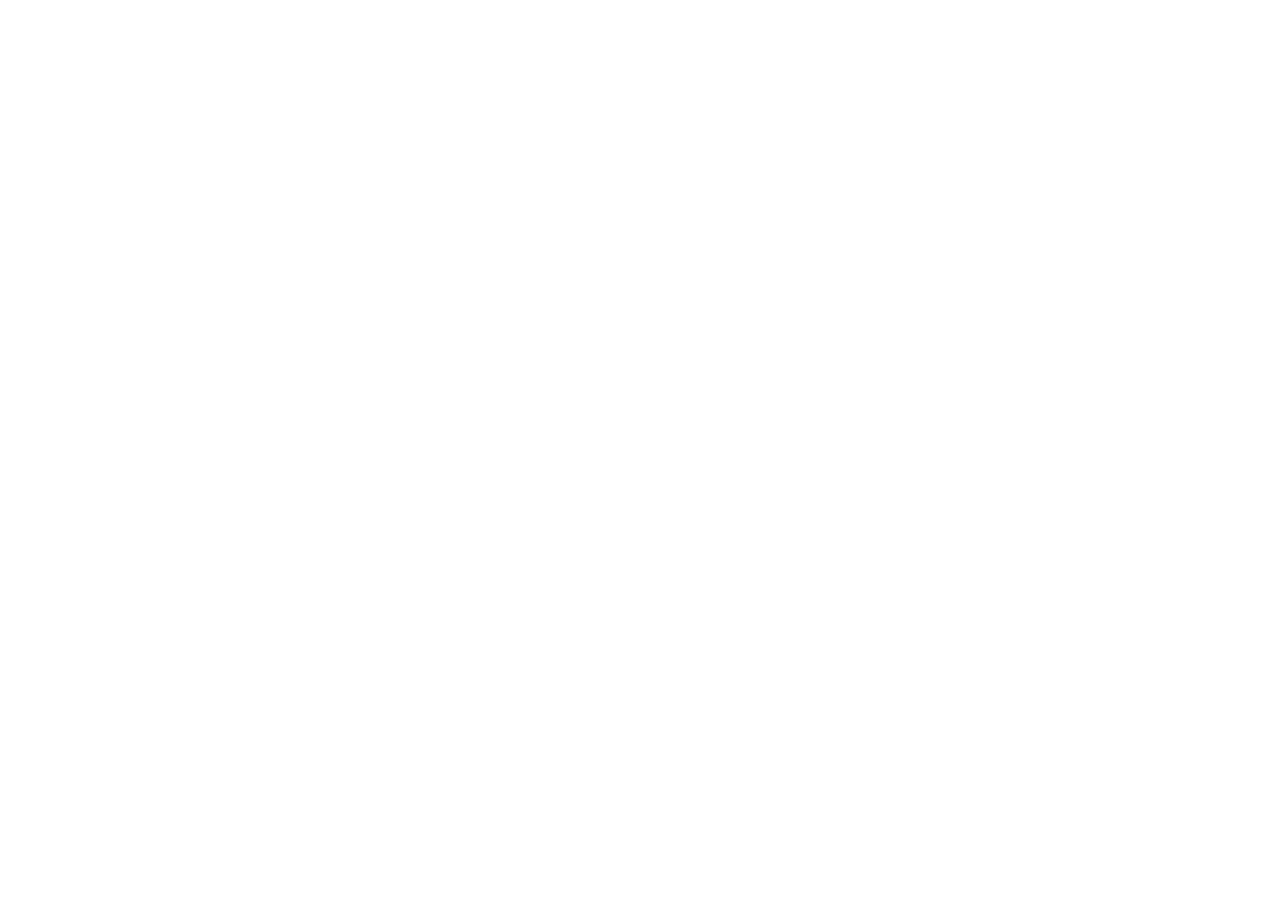
==== index.html @ 09500ae6 "images" ====
<!DOCTYPE html>
<html lang="en">
<head>
    <meta charset="UTF-8">
    <meta name="viewport" content="width=device-width, initial-scale=1.0">
    <title>Hackathon</title>
    <link rel="stylesheet" href="./style.css">
    <link href="#menu">
</head>
<body>
    <script src="./script.js"></script>
</body>
</html>
---- style.css ----
* {
    margin: 0;
    padding: 0;
    font-family: "Didact Gothic", sans-serif;
    font-weight: 400;
    font-style: normal;
}

/* Home Page */

body {

}

.header {
    background-color: rgb(53, 52, 52);
    display: flex;
    height: 50px;
    align-items: center;
    justify-content: center;
    position: fixed;
    width: 100%;
}

.nav li {
    display: inline;
    padding: 10px;
    margin: 10px;
    list-style-type: none;
    font-size: 20px;
    font-weight: bold;

}

.nav li a {
    text-decoration: none;
    color: white;
}

.nav li a:hover {
    color: rgb(195, 157, 33);
    cursor: pointer;
}

.hero {
    height: 100vh;
    background: url('images/img1.jpg') no-repeat center center/cover;
    display: flex;
    justify-content: center;
    align-items: center;
    color: white;
    text-align: center;
    flex-direction: column;
}

.hero::before {
    content: '';
    position: absolute;
    top: 0;
    left: 0;
    width: 100%;
    height: 100%;
    background: url('images/hero-img.jpg') no-repeat center center/cover;
    filter: blur(5px);
    /* Apply blur effect */
    z-index: -10;
}

.hero h1 {
    font-size: 3rem;
    margin-bottom: 20px;
}

.hero p {
    font-size: 1.5rem;
    margin-bottom: 20px;
}

.hero button {
    padding: 10px 20px;
    font-size: 1.2rem;
    background-color: rgb(195, 157, 33);
    color: white;
    border: none;
    cursor: pointer;
}

.hero button:hover {
    background-color: rgb(53, 52, 52);
}

.special {
    background-color: rgb(53, 52, 52);
    color: white;
    padding: 50px 0;
    text-align: center;
}

.special h1 {
    font-size: 2.5rem;
    margin-bottom: 20px;
}
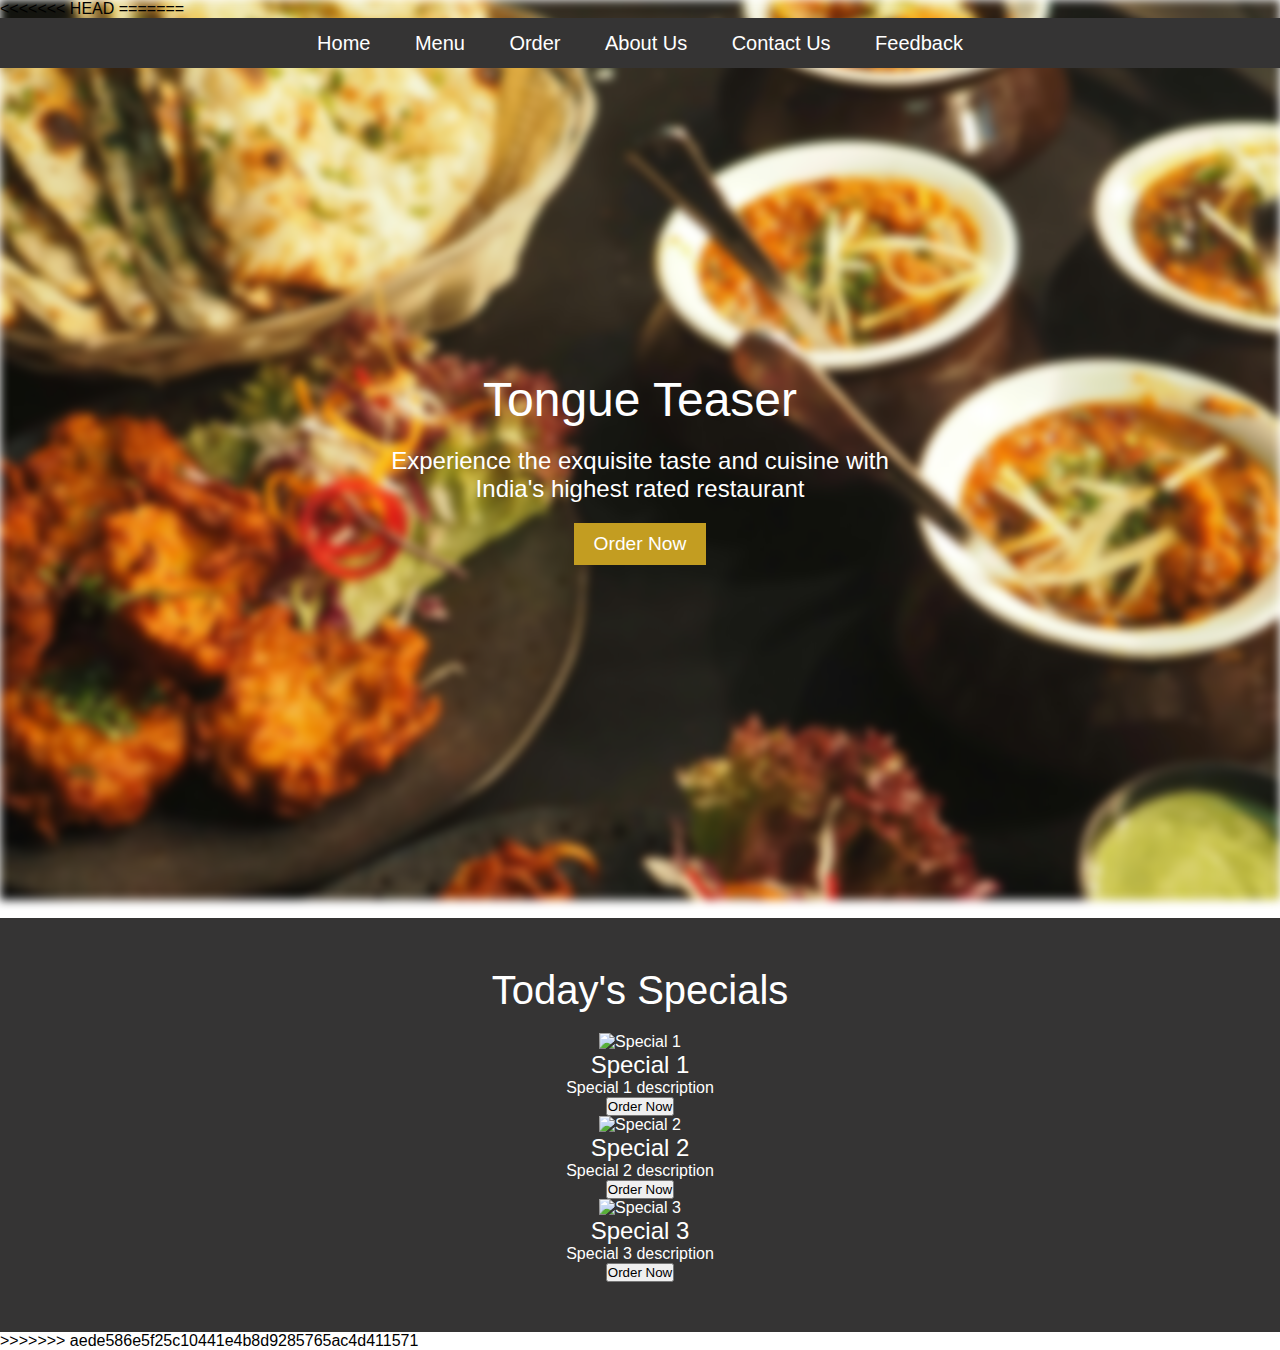
==== commit a3dacf62: "images" ====
--- a/index.html
+++ b/index.html
@@ -8,6 +8,48 @@
     <link href="#menu">
 </head>
 <body>
+<<<<<<< HEAD
+=======
+    <header class="header">
+        <nav class="nav">
+            <ul>
+                <li><a href="./index.html">Home</a></li>
+                <li><a href="./menu.html">Menu</a></li>
+                <li><a href="./order.html">Order</a></li>
+                <li><a href="./about.html">About Us</a></li>
+                <li><a href="./contact.html">Contact Us</a></li>
+                <li><a href="./feedback.html">Feedback</a></li>
+            </ul>
+        </nav>
+    </header>
+    <section class="hero">
+        <h1>Tongue Teaser</h1>
+        <p>Experience the exquisite taste and cuisine with<br>India's highest rated restaurant</p>
+        <button class="cta">Order Now</button>
+    </section>
+    <section class="special">
+        <h1>Today's Specials</h1>
+        <div class="specials">
+            <div class="special-item">
+                <img src="./images/special1.jpg" alt="Special 1">
+                <h2>Special 1</h2>
+                <p>Special 1 description</p>
+                <button class="cta">Order Now</button>
+            </div>
+            <div class="special-item">
+                <img src="./images/special2.jpg" alt="Special 2">
+                <h2>Special 2</h2>
+                <p>Special 2 description</p>
+                <button class="cta">Order Now</button>
+            </div>
+            <div class="special-item">
+                <img src="./images/special3.jpg" alt="Special 3">
+                <h2>Special 3</h2>
+                <p>Special 3 description</p>
+                <button class="cta">Order Now</button>
+            </div>
+    </section>
+>>>>>>> aede586e5f25c10441e4b8d9285765ac4d411571
     <script src="./script.js"></script>
 </body>
 </html>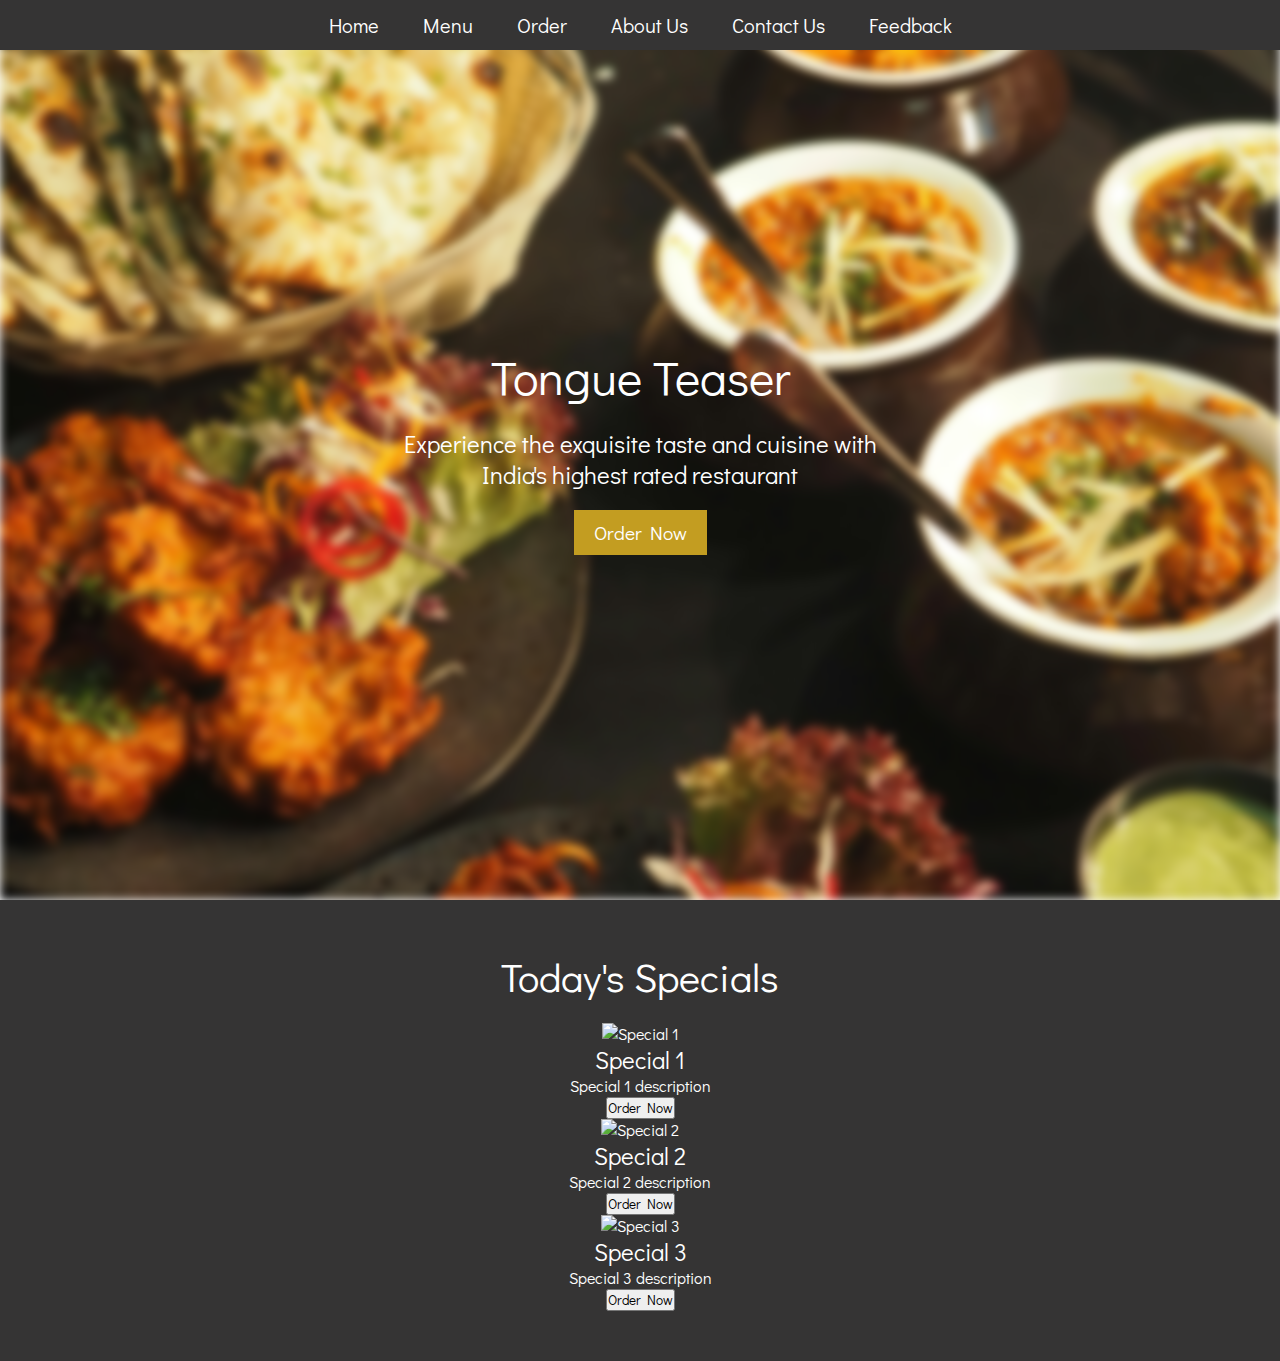
==== commit 9bf92f0f: "font" ====
--- a/index.html
+++ b/index.html
@@ -8,8 +8,6 @@
     <link href="#menu">
 </head>
 <body>
-<<<<<<< HEAD
-=======
     <header class="header">
         <nav class="nav">
             <ul>
@@ -49,7 +47,6 @@
                 <button class="cta">Order Now</button>
             </div>
     </section>
->>>>>>> aede586e5f25c10441e4b8d9285765ac4d411571
     <script src="./script.js"></script>
 </body>
 </html>--- a/style.css
+++ b/style.css
@@ -1,3 +1,4 @@
+@import url('https://fonts.googleapis.com/css2?family=Didact+Gothic&family=Josefin+Sans:ital,wght@0,100..700;1,100..700&display=swap');
 * {
     margin: 0;
     padding: 0;
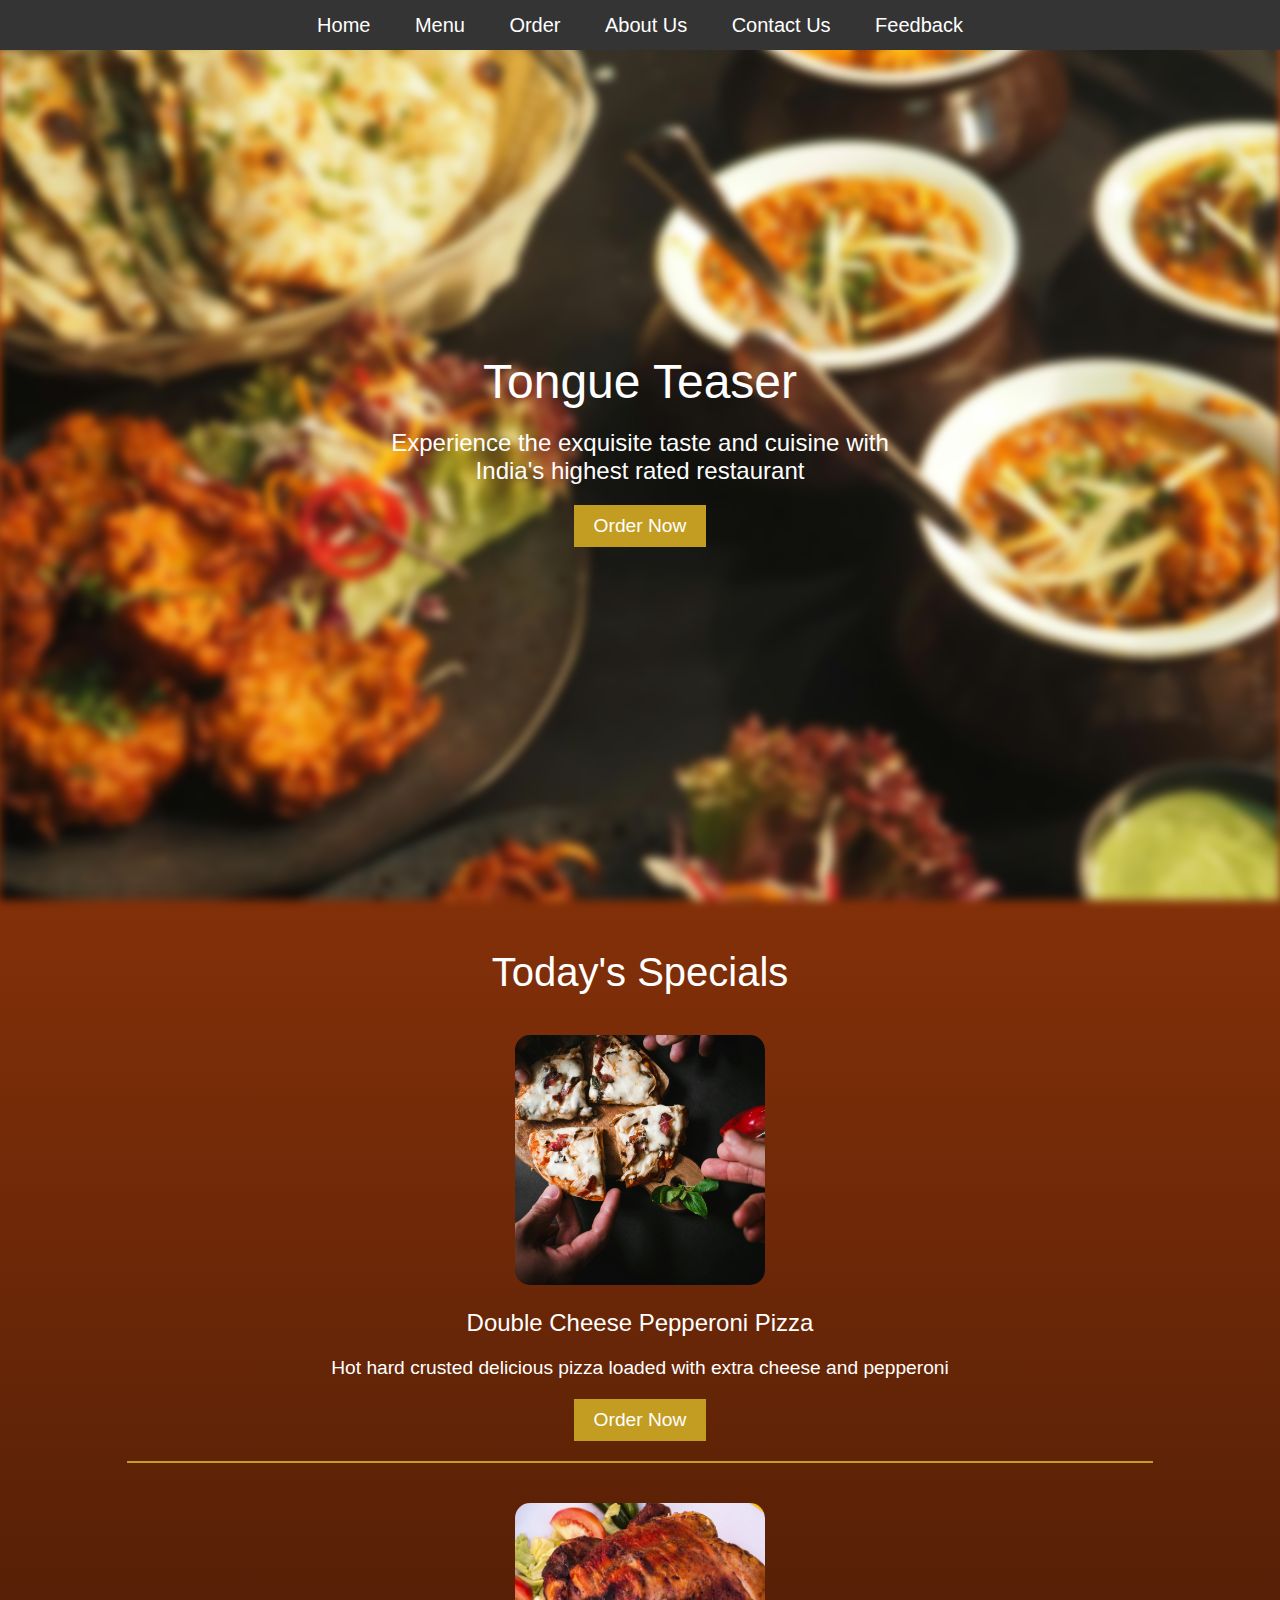
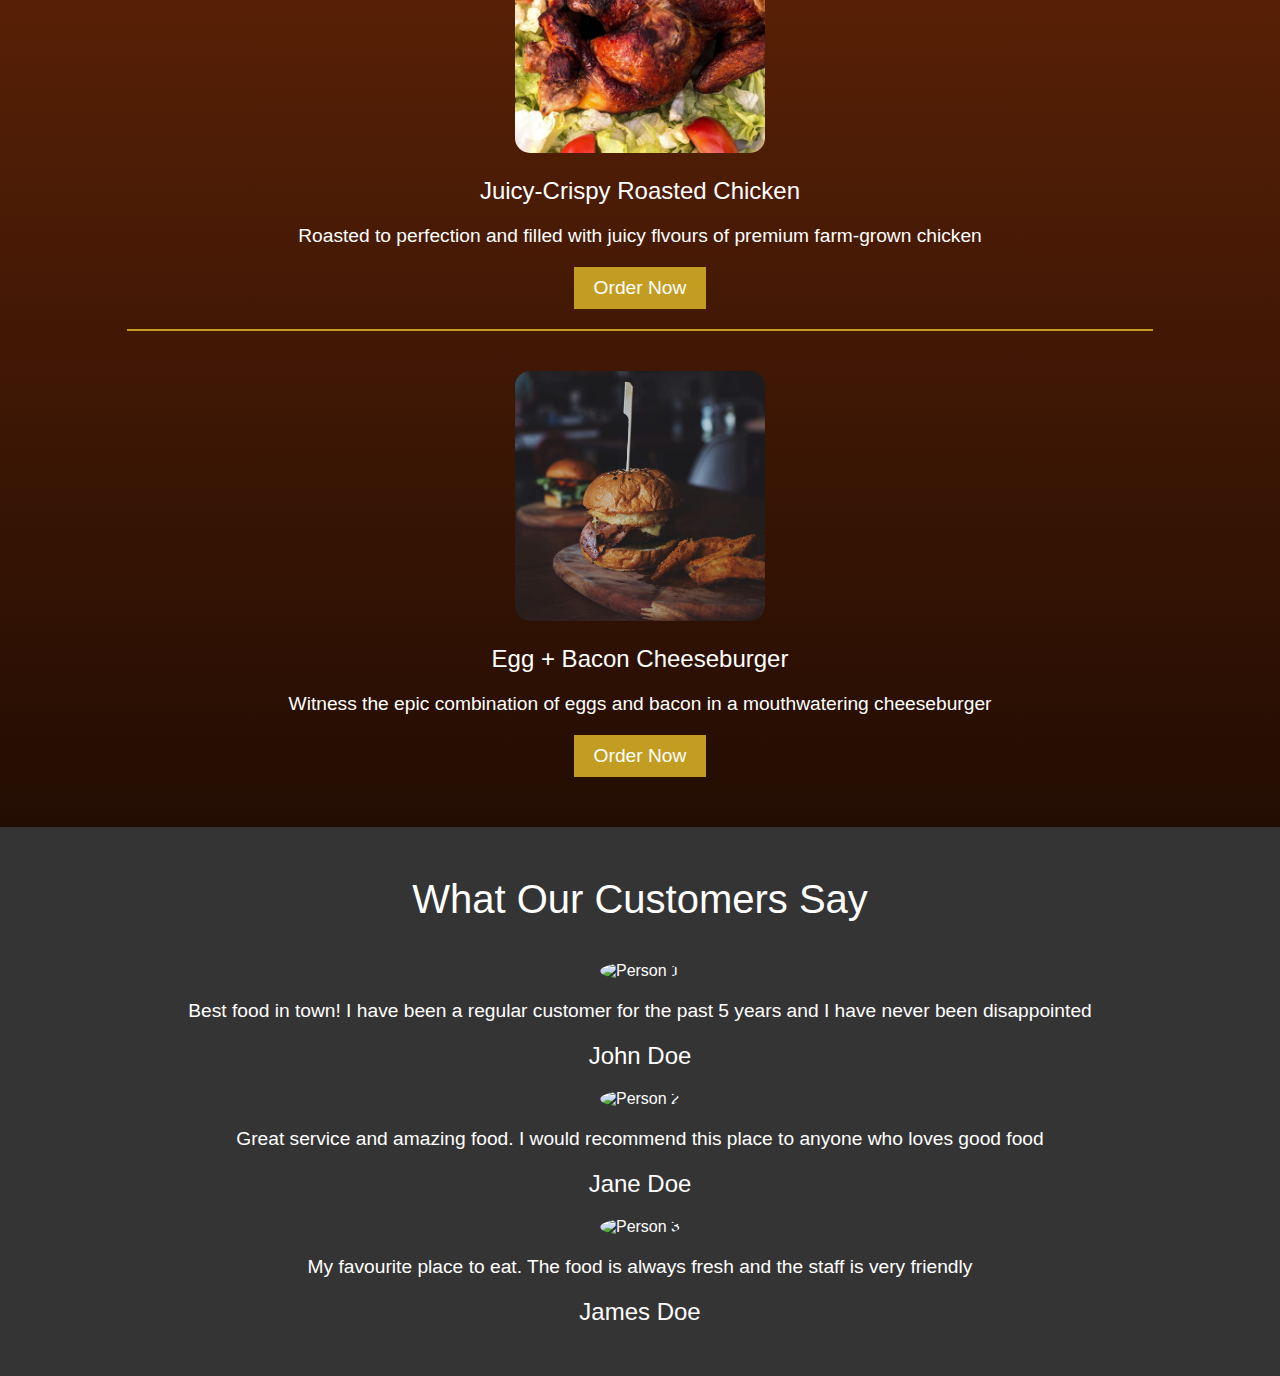
==== commit 5d3d9abe: "Added specials and testimonials" ====
--- a/index.html
+++ b/index.html
@@ -29,23 +29,43 @@
         <h1>Today's Specials</h1>
         <div class="specials">
             <div class="special-item">
-                <img src="./images/special1.jpg" alt="Special 1">
-                <h2>Special 1</h2>
-                <p>Special 1 description</p>
+                <img src="./images/pizza.jpg" alt="Special 1">
+                <h2>Double Cheese Pepperoni Pizza</h2>
+                <p>Hot hard crusted delicious pizza loaded with extra cheese and pepperoni</p>
                 <button class="cta">Order Now</button>
             </div>
+            <hr>
             <div class="special-item">
-                <img src="./images/special2.jpg" alt="Special 2">
-                <h2>Special 2</h2>
-                <p>Special 2 description</p>
+                <img src="./images/roasted chicken (1).jpg" alt="Special 2">
+                <h2>Juicy-Crispy Roasted Chicken</h2>
+                <p>Roasted to perfection and filled with juicy flvours of premium farm-grown chicken</p>
                 <button class="cta">Order Now</button>
             </div>
+            <hr>
             <div class="special-item">
-                <img src="./images/special3.jpg" alt="Special 3">
-                <h2>Special 3</h2>
-                <p>Special 3 description</p>
+                <img src="./images/burger.jpg" alt="Special 3">
+                <h2>Egg + Bacon Cheeseburger</h2>
+                <p>Witness the epic combination of eggs and bacon in a mouthwatering cheeseburger</p>
                 <button class="cta">Order Now</button>
             </div>
+    </section>
+    <section class="testimonials">
+        <h1>What Our Customers Say</h1>
+        <div class="testimonial">
+            <img src="./images/person1.jpg" alt="Person 1">
+            <p>Best food in town! I have been a regular customer for the past 5 years and I have never been disappointed</p>
+            <h2>John Doe</h2>
+        </div>
+        <div class="testimonial">
+            <img src="./images/person2.jpg" alt="Person 2">
+            <p>Great service and amazing food. I would recommend this place to anyone who loves good food</p>
+            <h2>Jane Doe</h2>
+        </div>
+        <div class="testimonial">
+            <img src="./images/person3.jpg" alt="Person 3">
+            <p>My favourite place to eat. The food is always fresh and the staff is very friendly</p>
+            <h2>James Doe</h2>
+        </div>
     </section>
     <script src="./script.js"></script>
 </body>
--- a/style.css
+++ b/style.css
@@ -1,4 +1,3 @@
-@import url('https://fonts.googleapis.com/css2?family=Didact+Gothic&family=Josefin+Sans:ital,wght@0,100..700;1,100..700&display=swap');
 * {
     margin: 0;
     padding: 0;
@@ -8,9 +7,13 @@
 }
 
 /* Home Page */
-
 body {
-
+    background: linear-gradient(#bc450d, #000000);
+}
+hr {
+    border: 1px solid rgb(195, 157, 33);
+    width: 80%;
+    margin: 20px auto;
 }
 
 .header {
@@ -91,7 +94,7 @@
 }
 
 .special {
-    background-color: rgb(53, 52, 52);
+    /* background-color: rgb(53, 52, 52); */
     color: white;
     padding: 50px 0;
     text-align: center;
@@ -100,4 +103,72 @@
 .special h1 {
     font-size: 2.5rem;
     margin-bottom: 20px;
+}
+
+.special p {
+    font-size: 1.2rem;
+    margin-bottom: 20px;
+}
+
+.special button {
+    padding: 10px 20px;
+    font-size: 1.2rem;
+    background-color: rgb(195, 157, 33);
+    color: white;
+    border: none;
+    cursor: pointer;
+}
+
+.special button:hover {
+    background-color: rgb(53, 52, 52);
+}
+
+.special img {
+    width: 250px;
+    height: 250px;
+    border-radius: 15px;
+    margin: 20px;
+}
+
+.special-item h2 {
+    font-size: 1.5rem;
+    margin-bottom: 20px;
+}
+
+.testimonials {
+    background-color: rgb(53, 52, 52);
+    color: white;
+    padding: 50px 0;
+    text-align: center;
+}
+
+.testimonials h1 {
+    font-size: 2.5rem;
+    margin-bottom: 20px;
+}
+
+
+.testimonials p {
+    font-size: 1.2rem;
+    margin-bottom: 20px;
+}
+
+.testimonials button {
+    padding: 10px 20px;
+    font-size: 1.2rem;
+    background-color: rgb(195, 157, 33);
+    color: white;
+    border: none;
+    cursor: pointer;
+}
+
+.testimonials button:hover {
+    background-color: rgb(53, 52, 52);
+}
+
+.testimonials img {
+    width: 100px;
+    height: 100px;
+    border-radius: 50%;
+    margin: 20px;
 }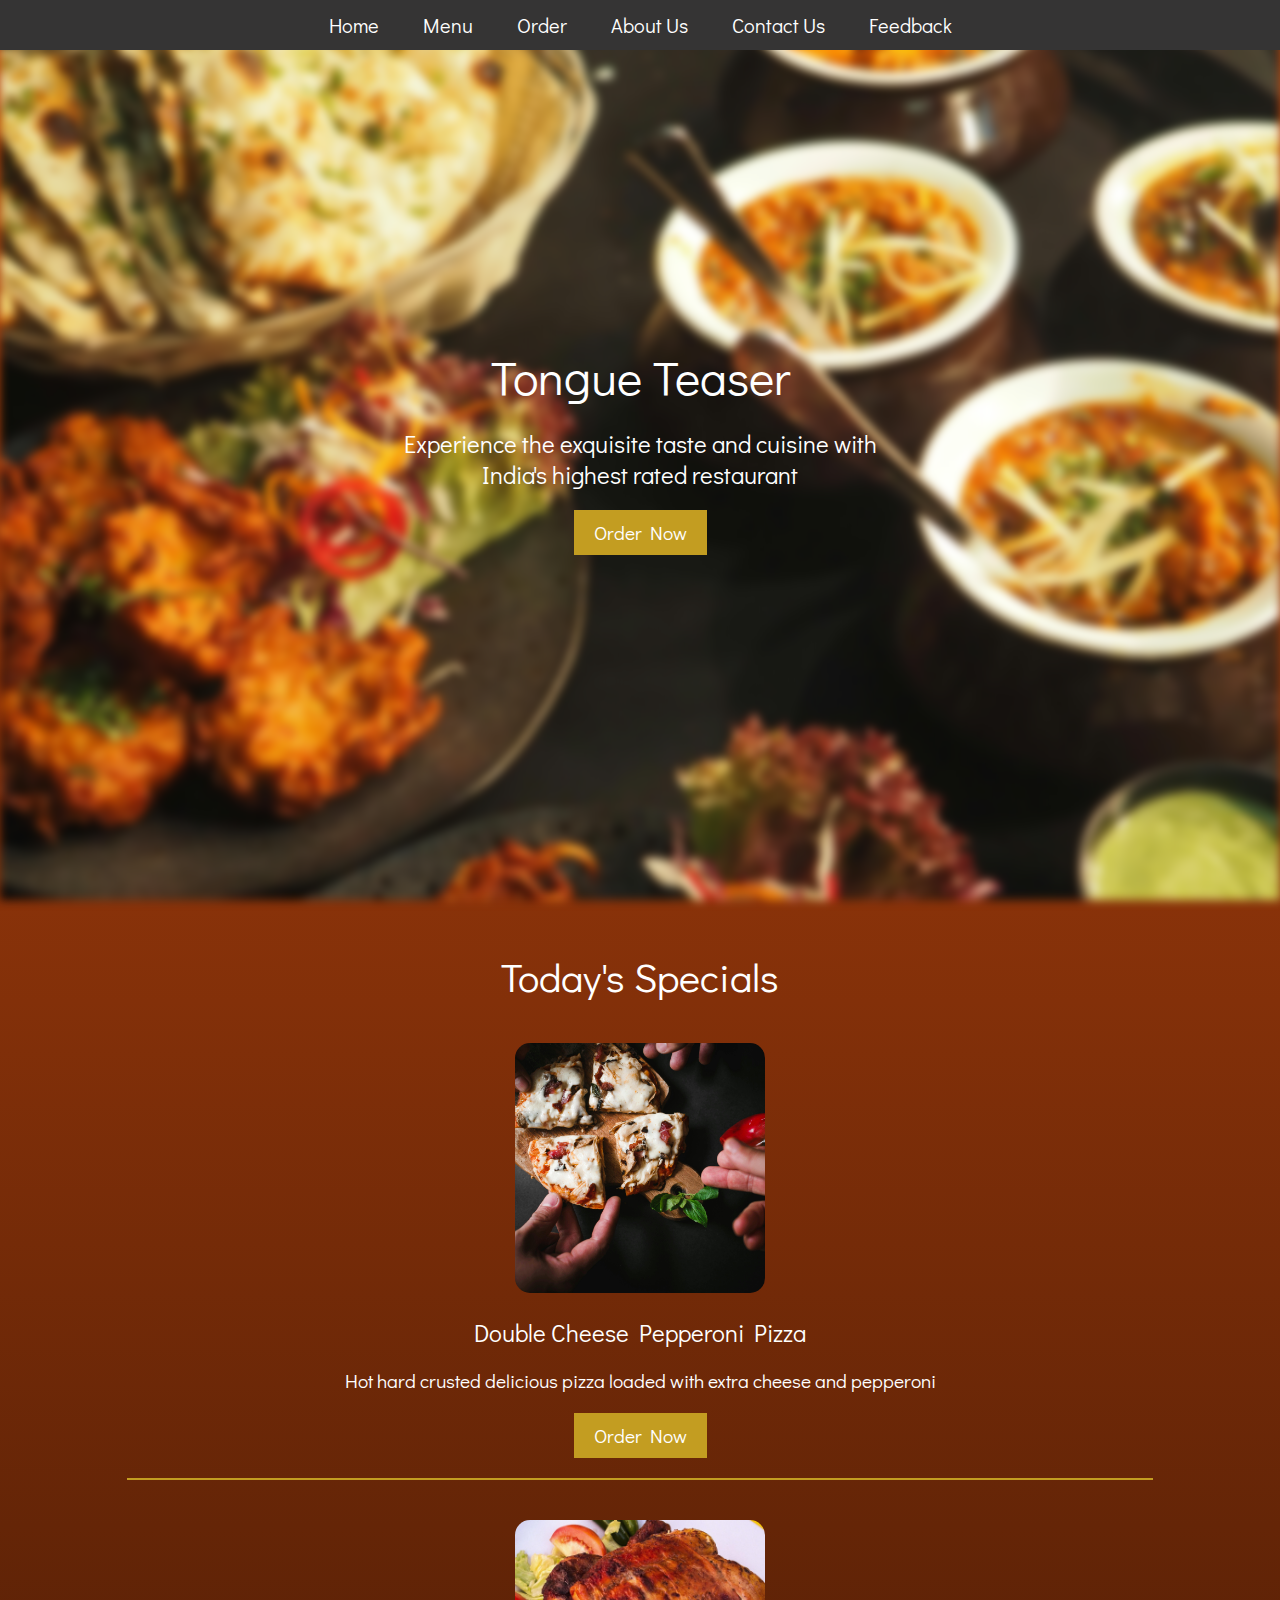
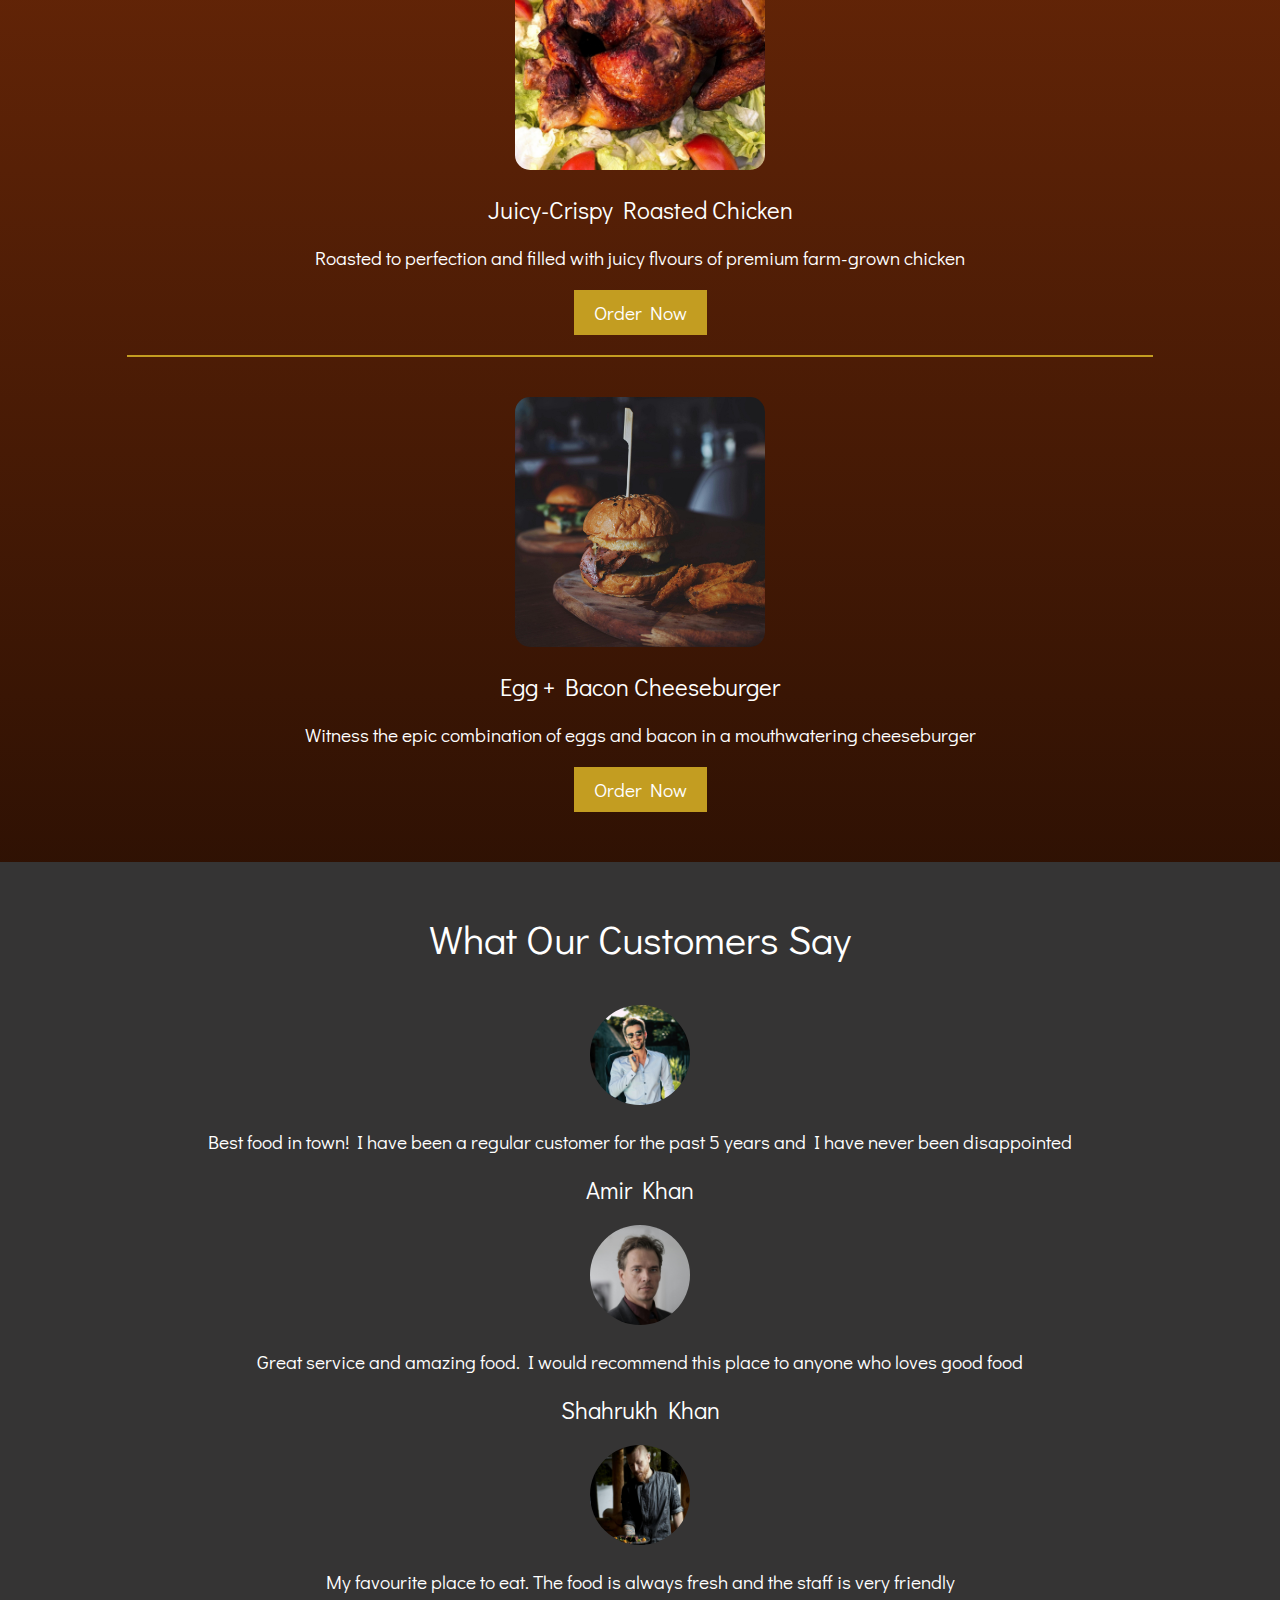
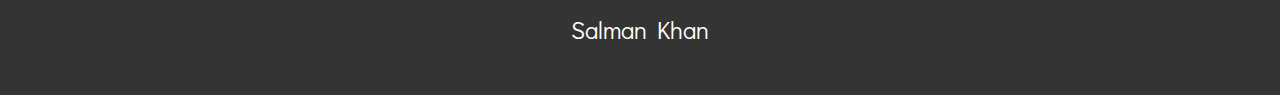
==== commit 78158ef7: "ignore" ====
--- a/index.html
+++ b/index.html
@@ -52,19 +52,19 @@
     <section class="testimonials">
         <h1>What Our Customers Say</h1>
         <div class="testimonial">
-            <img src="./images/person1.jpg" alt="Person 1">
+            <img src="./images/owner.jpg" alt="Person 1">
             <p>Best food in town! I have been a regular customer for the past 5 years and I have never been disappointed</p>
-            <h2>John Doe</h2>
+            <h2>Amir Khan</h2>
         </div>
         <div class="testimonial">
-            <img src="./images/person2.jpg" alt="Person 2">
+            <img src="./images/manager.jpg" alt="Person 2">
             <p>Great service and amazing food. I would recommend this place to anyone who loves good food</p>
-            <h2>Jane Doe</h2>
+            <h2>Shahrukh Khan</h2>
         </div>
         <div class="testimonial">
-            <img src="./images/person3.jpg" alt="Person 3">
+            <img src="./images/chef.jpg" alt="Person 3">
             <p>My favourite place to eat. The food is always fresh and the staff is very friendly</p>
-            <h2>James Doe</h2>
+            <h2>Salman Khan</h2>
         </div>
     </section>
     <script src="./script.js"></script>
--- a/style.css
+++ b/style.css
@@ -1,3 +1,4 @@
+@import url('https://fonts.googleapis.com/css2?family=Didact+Gothic&family=Josefin+Sans:ital,wght@0,100..700;1,100..700&display=swap');
 * {
     margin: 0;
     padding: 0;
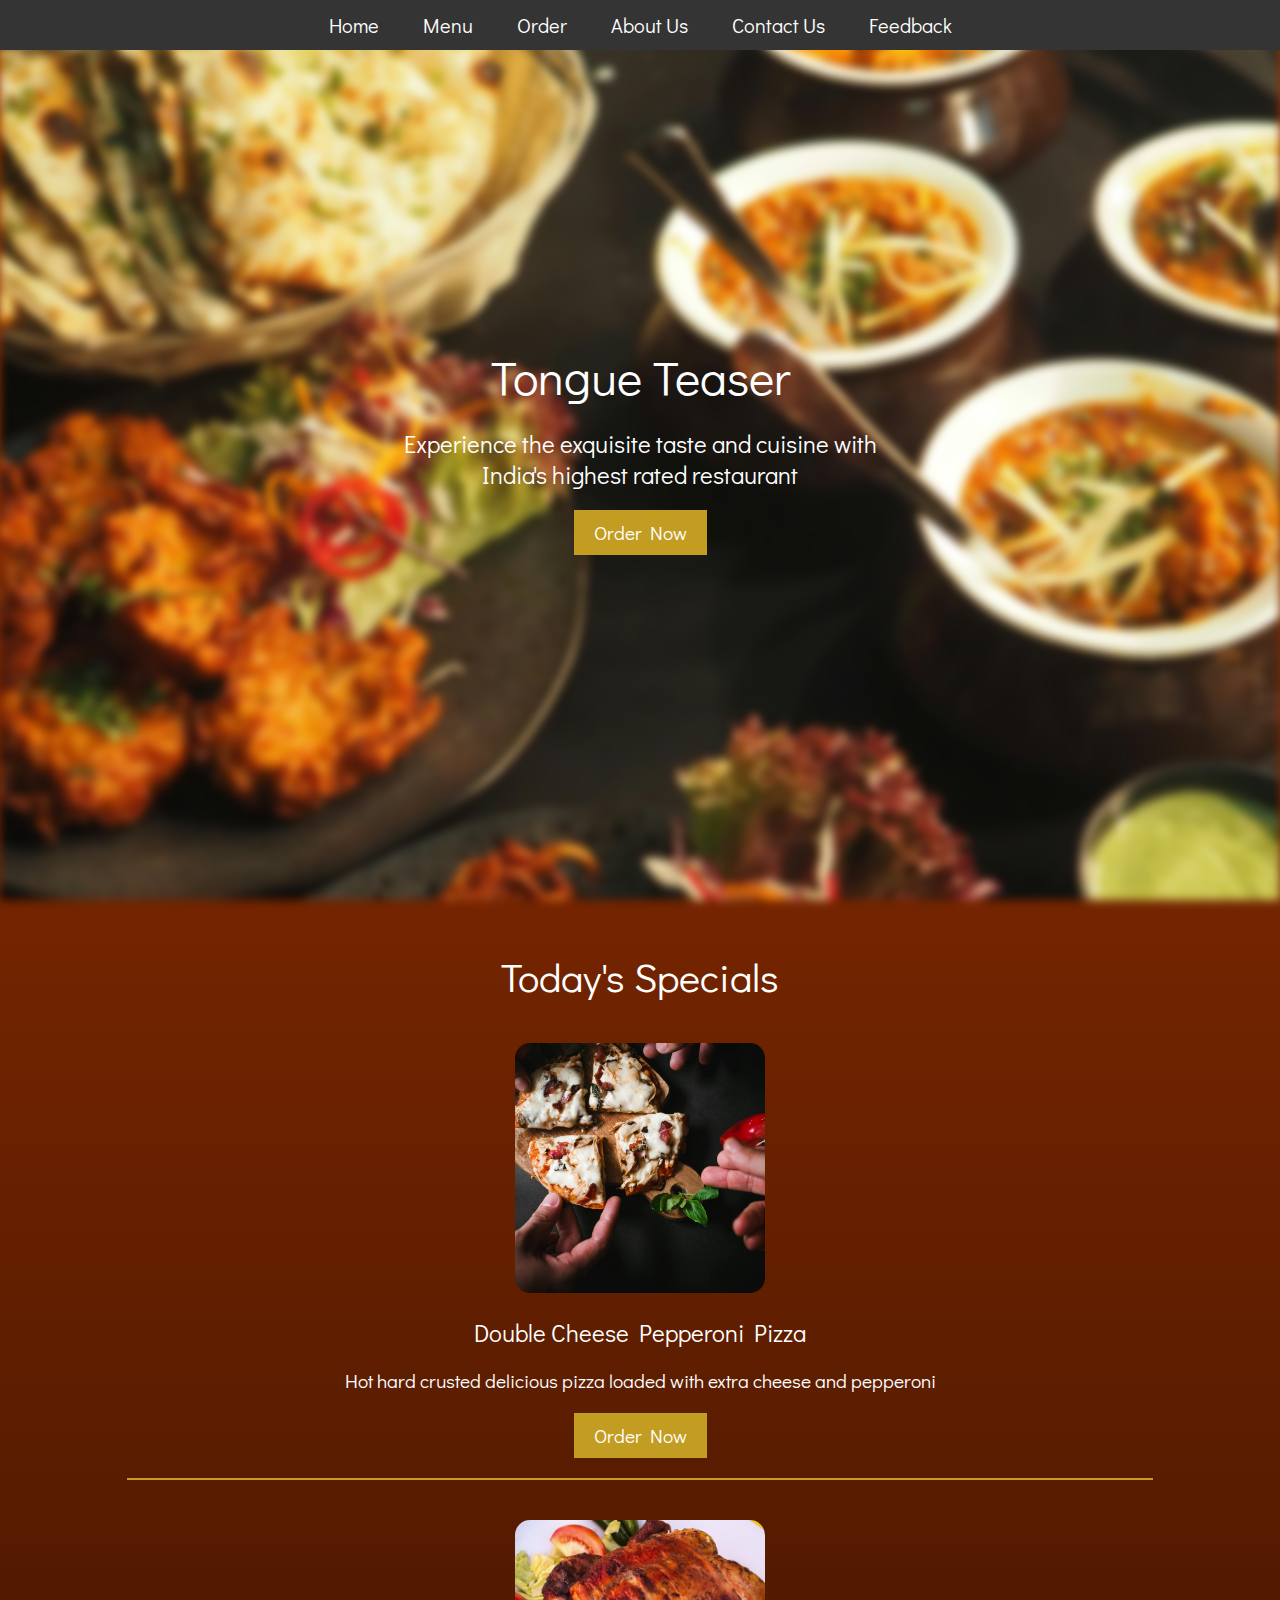
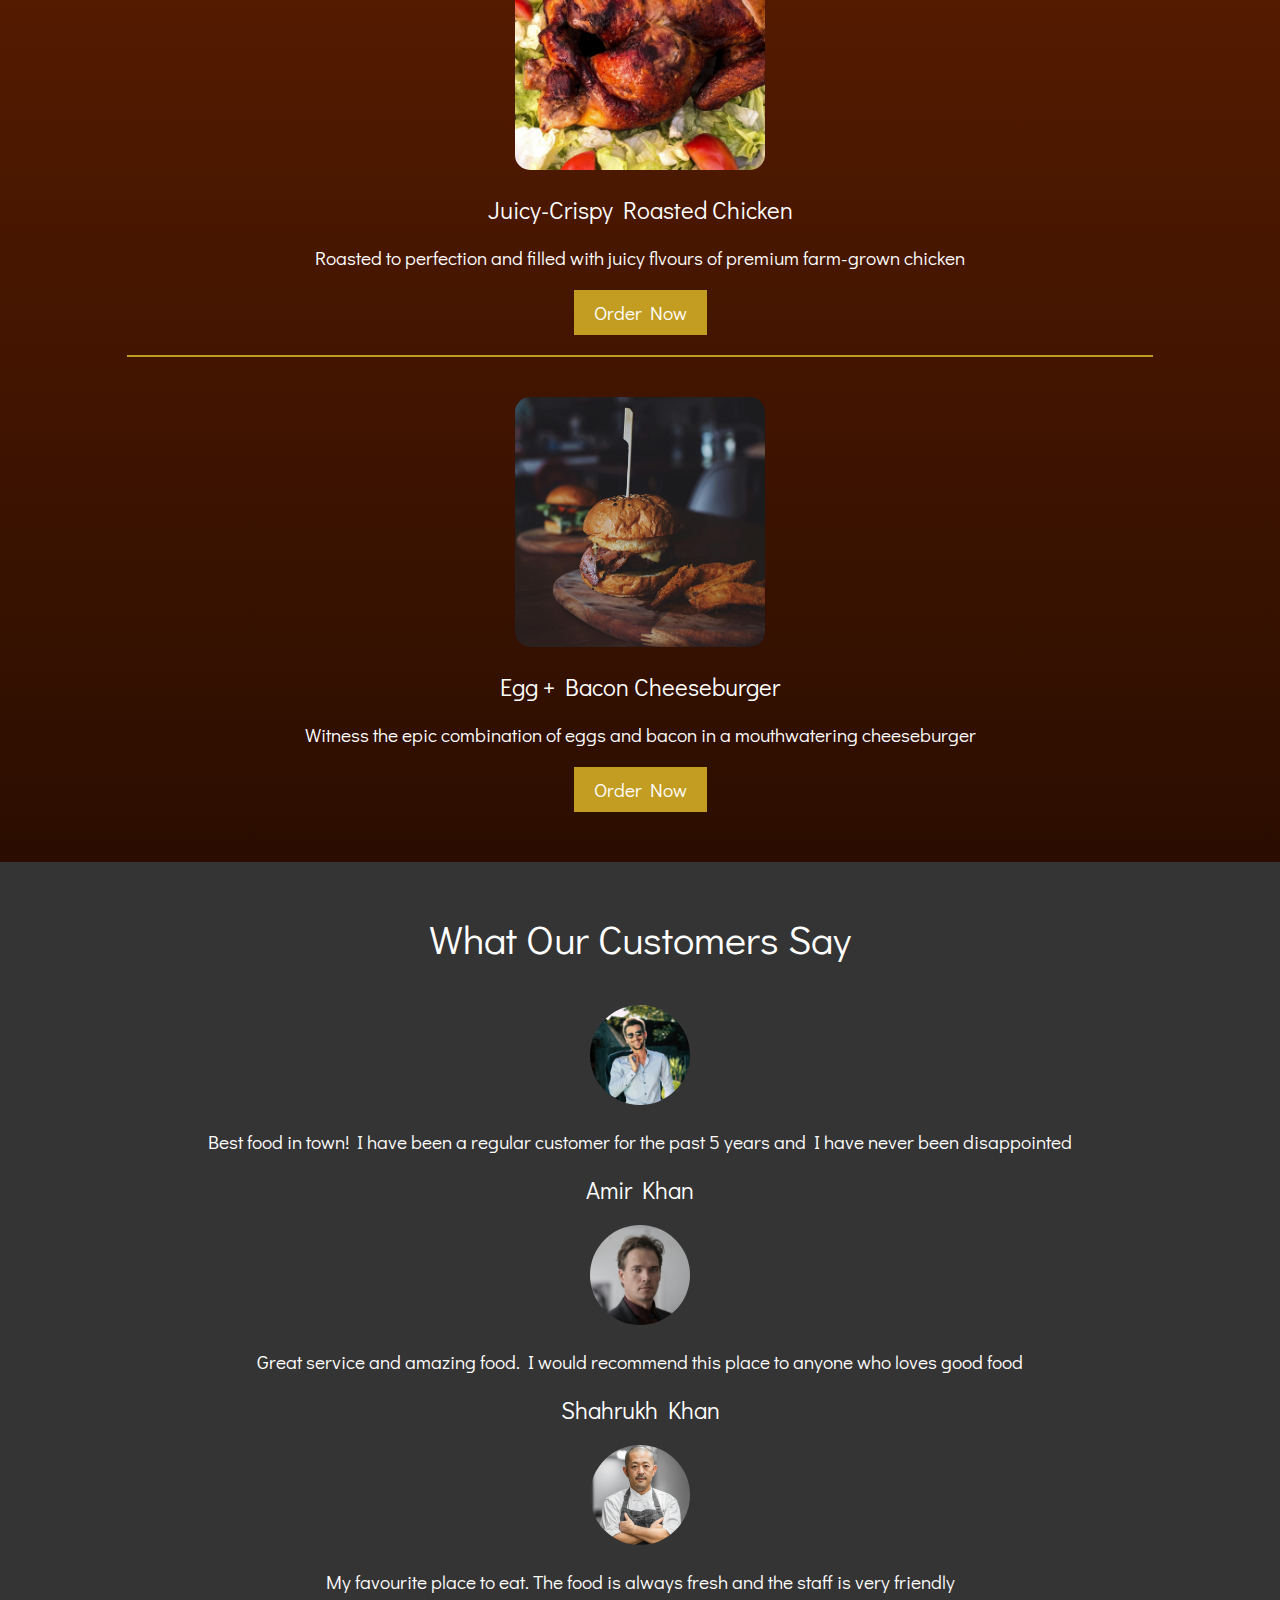
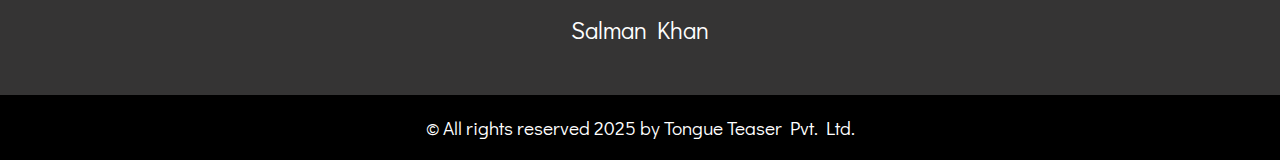
==== commit b1ff9f6c: "menu" ====
--- a/index.html
+++ b/index.html
@@ -67,6 +67,9 @@
             <h2>Salman Khan</h2>
         </div>
     </section>
+    <section class="footer">
+        <p>&copy; All rights reserved 2025 by Tongue Teaser Pvt. Ltd.</p>
+    </section>
     <script src="./script.js"></script>
 </body>
 </html>--- a/style.css
+++ b/style.css
@@ -9,7 +9,7 @@
 
 /* Home Page */
 body {
-    background: linear-gradient(#bc450d, #000000);
+    background: linear-gradient(#9f3200, #000000);
 }
 hr {
     border: 1px solid rgb(195, 157, 33);
@@ -172,4 +172,55 @@
     height: 100px;
     border-radius: 50%;
     margin: 20px;
+}
+
+.testimonials-item h2 {
+    font-size: 1.5rem;
+    margin-bottom: 20px;
+}
+
+.footer {
+    background-color: #000000;
+    color: white;
+    padding: 20px 0;
+    text-align: center;
+}
+
+.footer p {
+    font-size: 1.2rem;
+}
+
+/* Menu Page */
+
+.menu {
+    background-color: rgb(53, 52, 52);
+    color: white;
+    padding: 50px 0;
+    text-align: center;
+}
+
+table {
+    width: 100%;
+}
+
+.menu h1 {
+    font-size: 2.5rem;
+    margin-bottom: 20px;
+}
+
+.menu p {
+    font-size: 1.2rem;
+    margin-bottom: 20px;
+}
+
+.menu img {
+    width: 200px;
+    height: 200px;
+    border-radius: 15px;
+    margin: 20px;
+}
+
+.menu-item h2 {
+    font-size: 1.5rem;
+    margin-bottom: 20px;
 }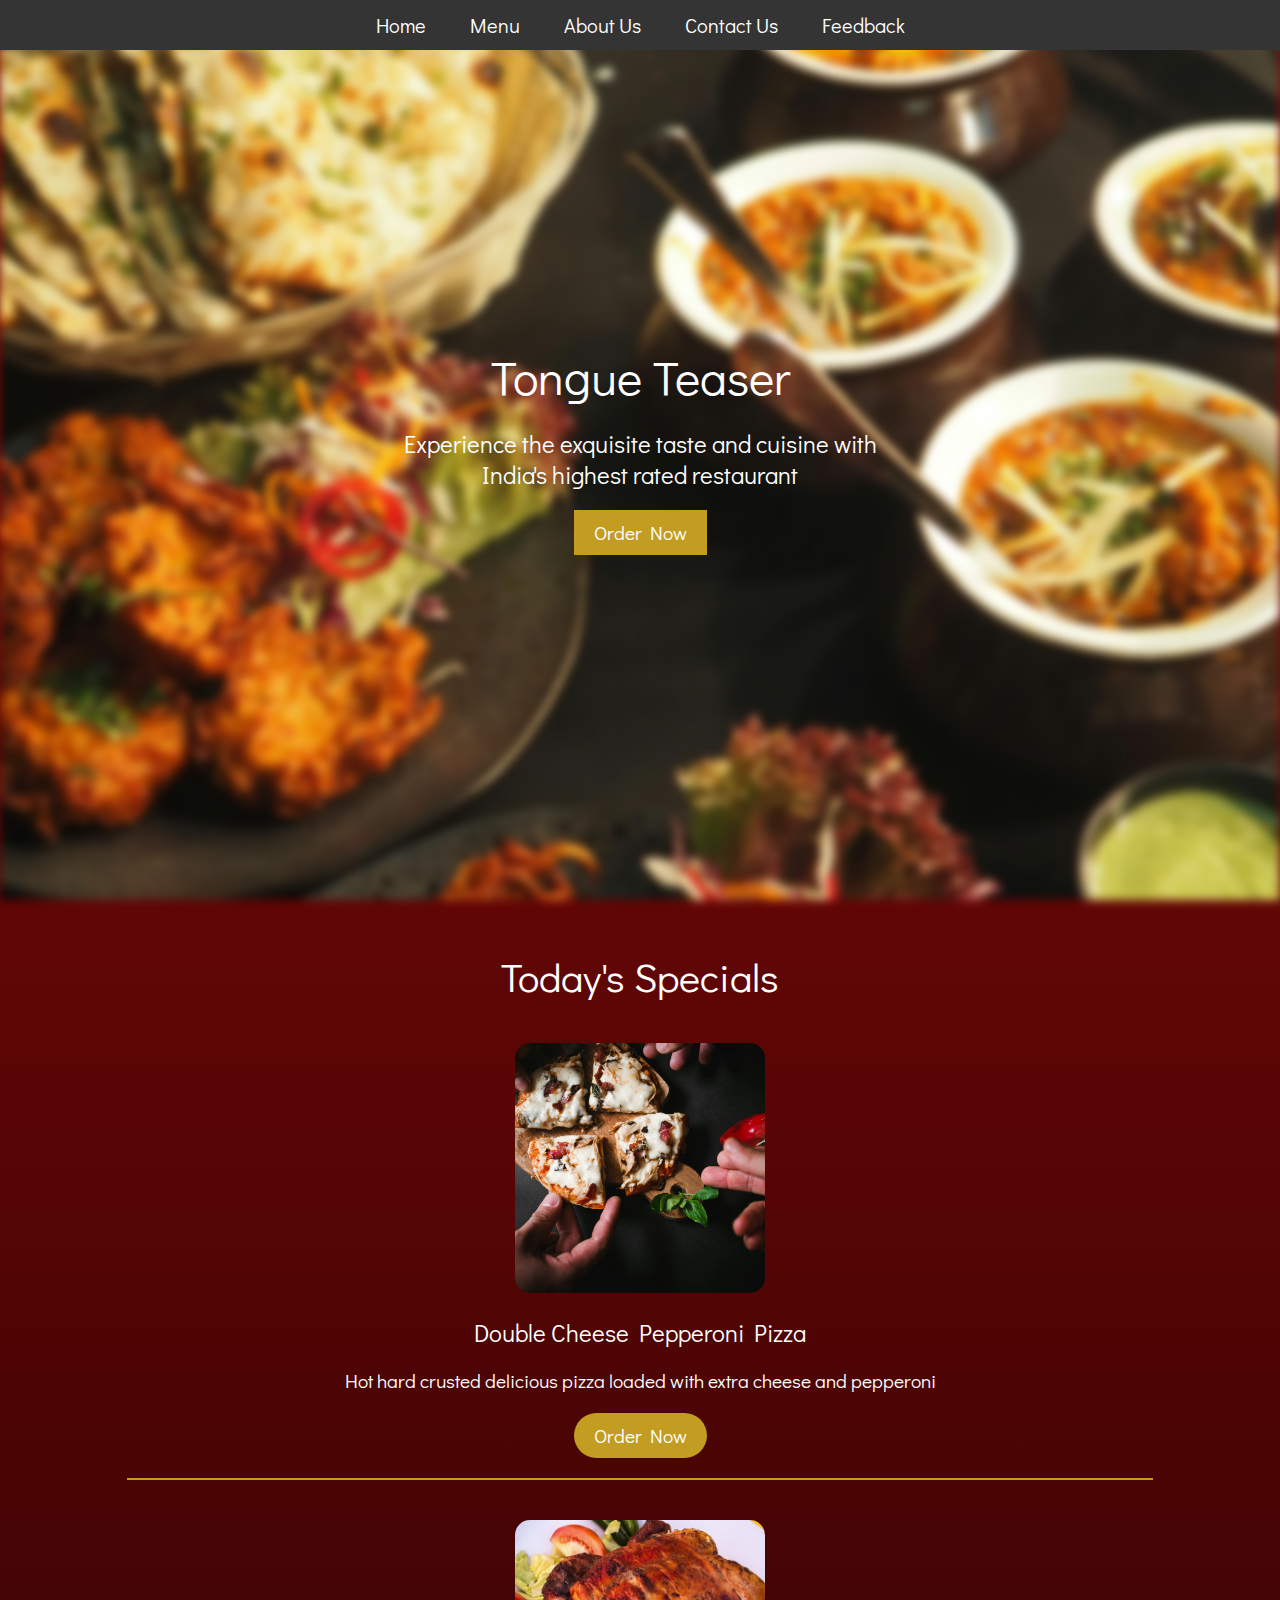
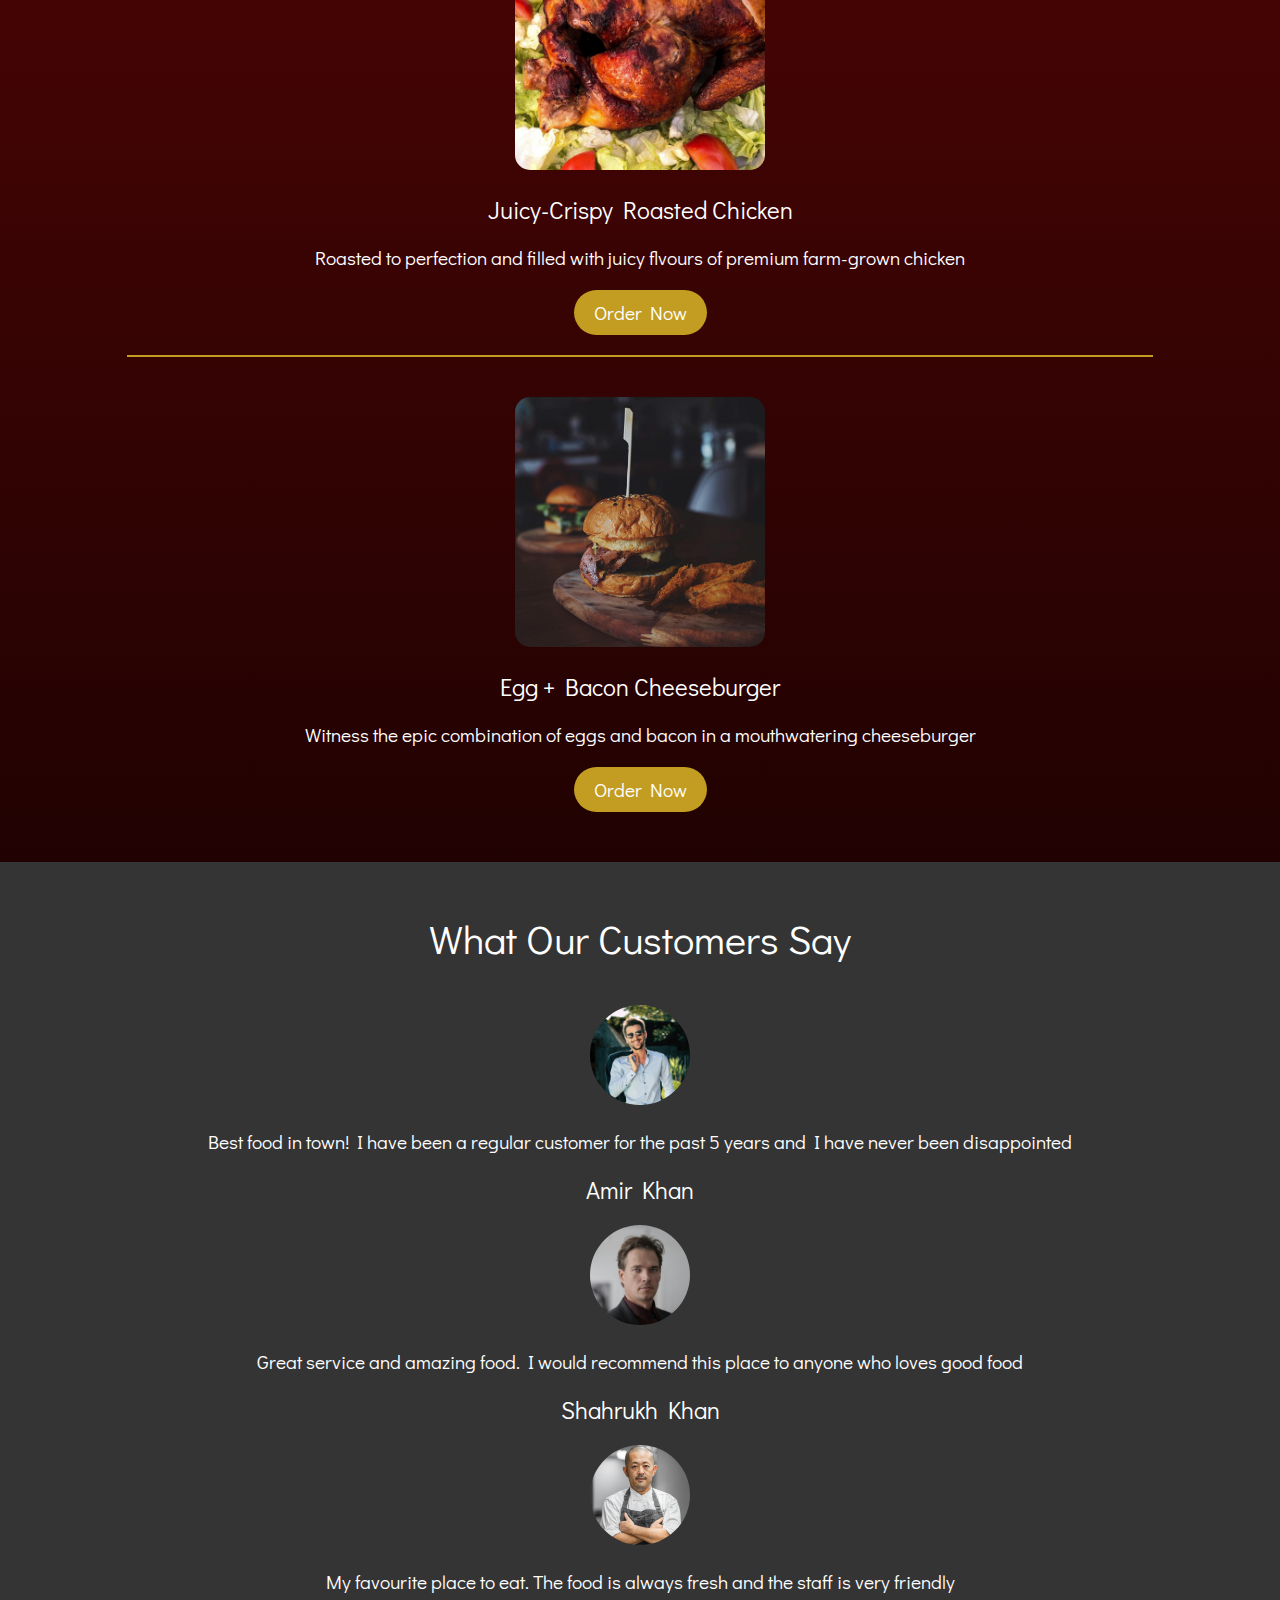
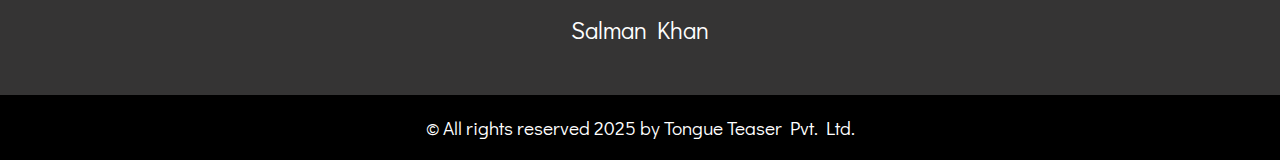
==== commit 8ca52216: "Js changes" ====
--- a/index.html
+++ b/index.html
@@ -13,7 +13,6 @@
             <ul>
                 <li><a href="./index.html">Home</a></li>
                 <li><a href="./menu.html">Menu</a></li>
-                <li><a href="./order.html">Order</a></li>
                 <li><a href="./about.html">About Us</a></li>
                 <li><a href="./contact.html">Contact Us</a></li>
                 <li><a href="./feedback.html">Feedback</a></li>
--- a/style.css
+++ b/style.css
@@ -9,7 +9,8 @@
 
 /* Home Page */
 body {
-    background: linear-gradient(#9f3200, #000000);
+    background: rgb(135,8,8);
+background: linear-gradient(180deg, rgba(135,8,8,1) 0%, rgba(0,0,0,1) 97%, rgba(0,0,0,1) 100%);
 }
 hr {
     border: 1px solid rgb(195, 157, 33);
@@ -25,6 +26,7 @@
     justify-content: center;
     position: fixed;
     width: 100%;
+    text-decoration: underline color(white);
 }
 
 .nav li {
@@ -56,6 +58,7 @@
     color: white;
     text-align: center;
     flex-direction: column;
+    border-radius: 30dvb;
 }
 
 .hero::before {
@@ -118,6 +121,7 @@
     color: white;
     border: none;
     cursor: pointer;
+    border-radius:30dvh;
 }
 
 .special button:hover {
@@ -192,28 +196,24 @@
 
 /* Menu Page */
 
-.menu {
+.menu, .customize {
     background-color: rgb(53, 52, 52);
     color: white;
     padding: 50px 0;
     text-align: center;
 }
 
-table {
-    width: 100%;
-}
-
-.menu h1 {
+.menu h1, .customize h1 {
     font-size: 2.5rem;
     margin-bottom: 20px;
 }
 
-.menu p {
-    font-size: 1.2rem;
-    margin-bottom: 20px;
-}
-
-.menu img {
+.menu p, .customize p {
+    font-size: 1.2rem;
+    margin-bottom: 20px;
+}
+
+.menu img, .customize img {
     width: 200px;
     height: 200px;
     border-radius: 15px;
@@ -223,4 +223,112 @@
 .menu-item h2 {
     font-size: 1.5rem;
     margin-bottom: 20px;
-}+}
+
+.description1{
+    display:block;
+    height:800px;
+    background-color:rgb(53, 52, 52);
+}
+.text-box{
+    display: flex;
+    text-align: center;
+    padding: 6rem 100px;
+    size-adjust:20rem;
+    flex-direction: column;
+    color: azure;
+}
+.container-contact{
+        display:block;
+        height:800px;
+        background-color:rgb(53, 52, 52);
+}
+.container-box{
+    display: flex;
+    flex-direction: column;
+    padding: 6rem 100px;
+    color: aliceblue;
+    border: solid 2px white;
+    -webkit-box-flex: inherit;
+    box-sizing: border-box;
+    -moz-box-sizing: padding-box;
+    padding: 5%;
+    display: flex;
+    align-items: center;
+    text-align: center;
+    justify-content: center;
+}
+
+.menu table, .customize table {
+    width: 80%;
+    margin: 20px auto;
+    border-collapse: collapse;
+    border-radius: 30rem;
+}
+
+.menu th, .customize th {
+    background-color: rgb(195, 157, 33);
+    color: white;
+    padding: 10px;
+}
+
+.menu td, .customize td {
+    padding: 10px;
+    border-bottom: 1px solid white;
+}
+
+.menu button, .customize button {
+    padding: 10px 20px;
+    font-size: 1.2rem;
+    background-color: rgb(195, 157, 33);
+    color: white;
+    border: none;
+    cursor: pointer;
+    border-radius: 12px;
+}
+
+.menu button:hover, .customize button:hover {
+    background-color: rgb(53, 52, 52);
+}
+
+.submit {
+    padding: 10px 20px;
+    font-size: 1.2rem;
+    background-color: rgb(195, 157, 33);
+    color: white;
+    border: none;
+    cursor: pointer;
+    display: flex;
+    justify-content: center;
+}
+
+.submit button {
+    padding: 10px 20px;
+    font-size: 1.2rem;
+    background-color: rgb(195, 157, 33);
+    color: white;
+    border: none;
+    cursor: pointer;
+}
+
+.submit button:hover {
+    background-color: rgb(53, 52, 52);
+}
+
+.feedback{
+    display:block;
+    height:800px;
+    background-color:rgb(53, 52, 52);
+    display: flex;
+    flex-direction: column;
+    padding: 6rem 100px;
+    color: aliceblue;
+    border:12rem;
+    box-sizing:border-box;
+    padding: 20rem;
+    align-items: center;
+    text-align: center;
+    justify-content: center;
+    border: 14px solid;
+    justify-items: auto;
+}
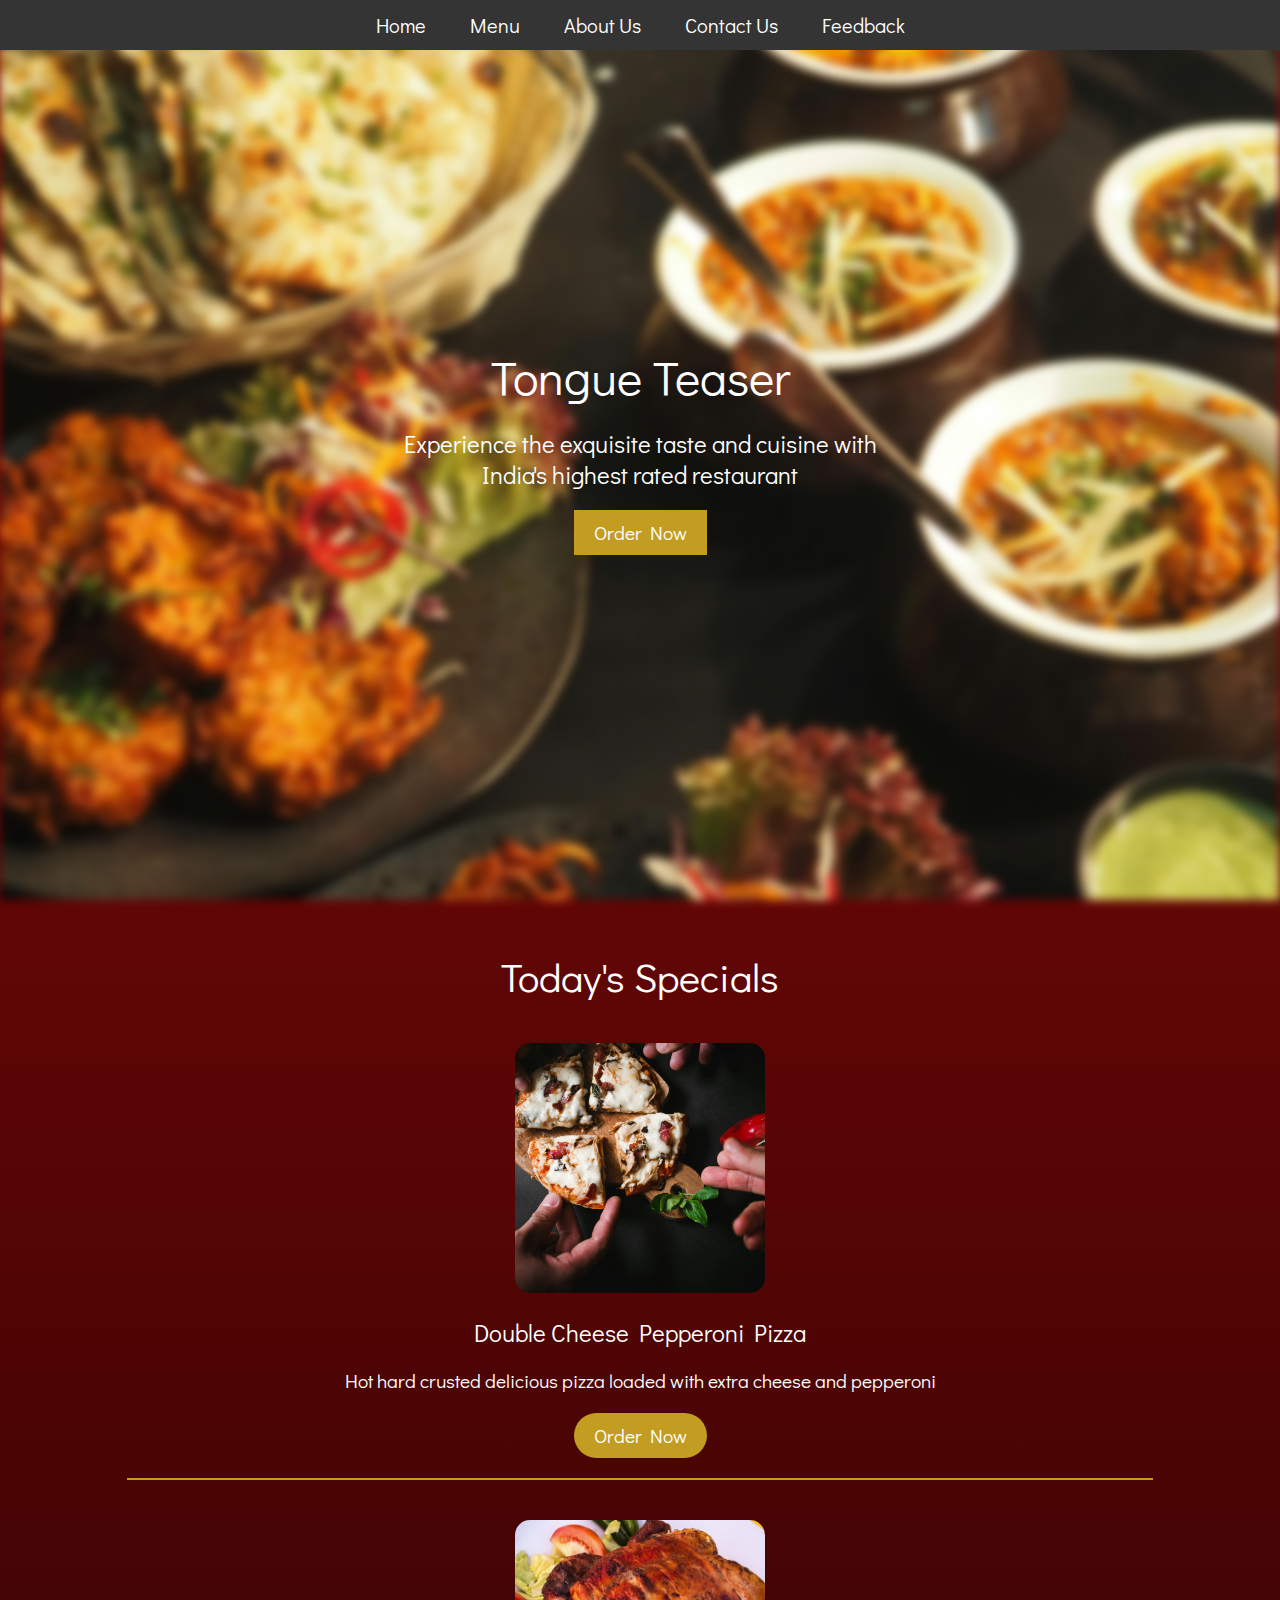
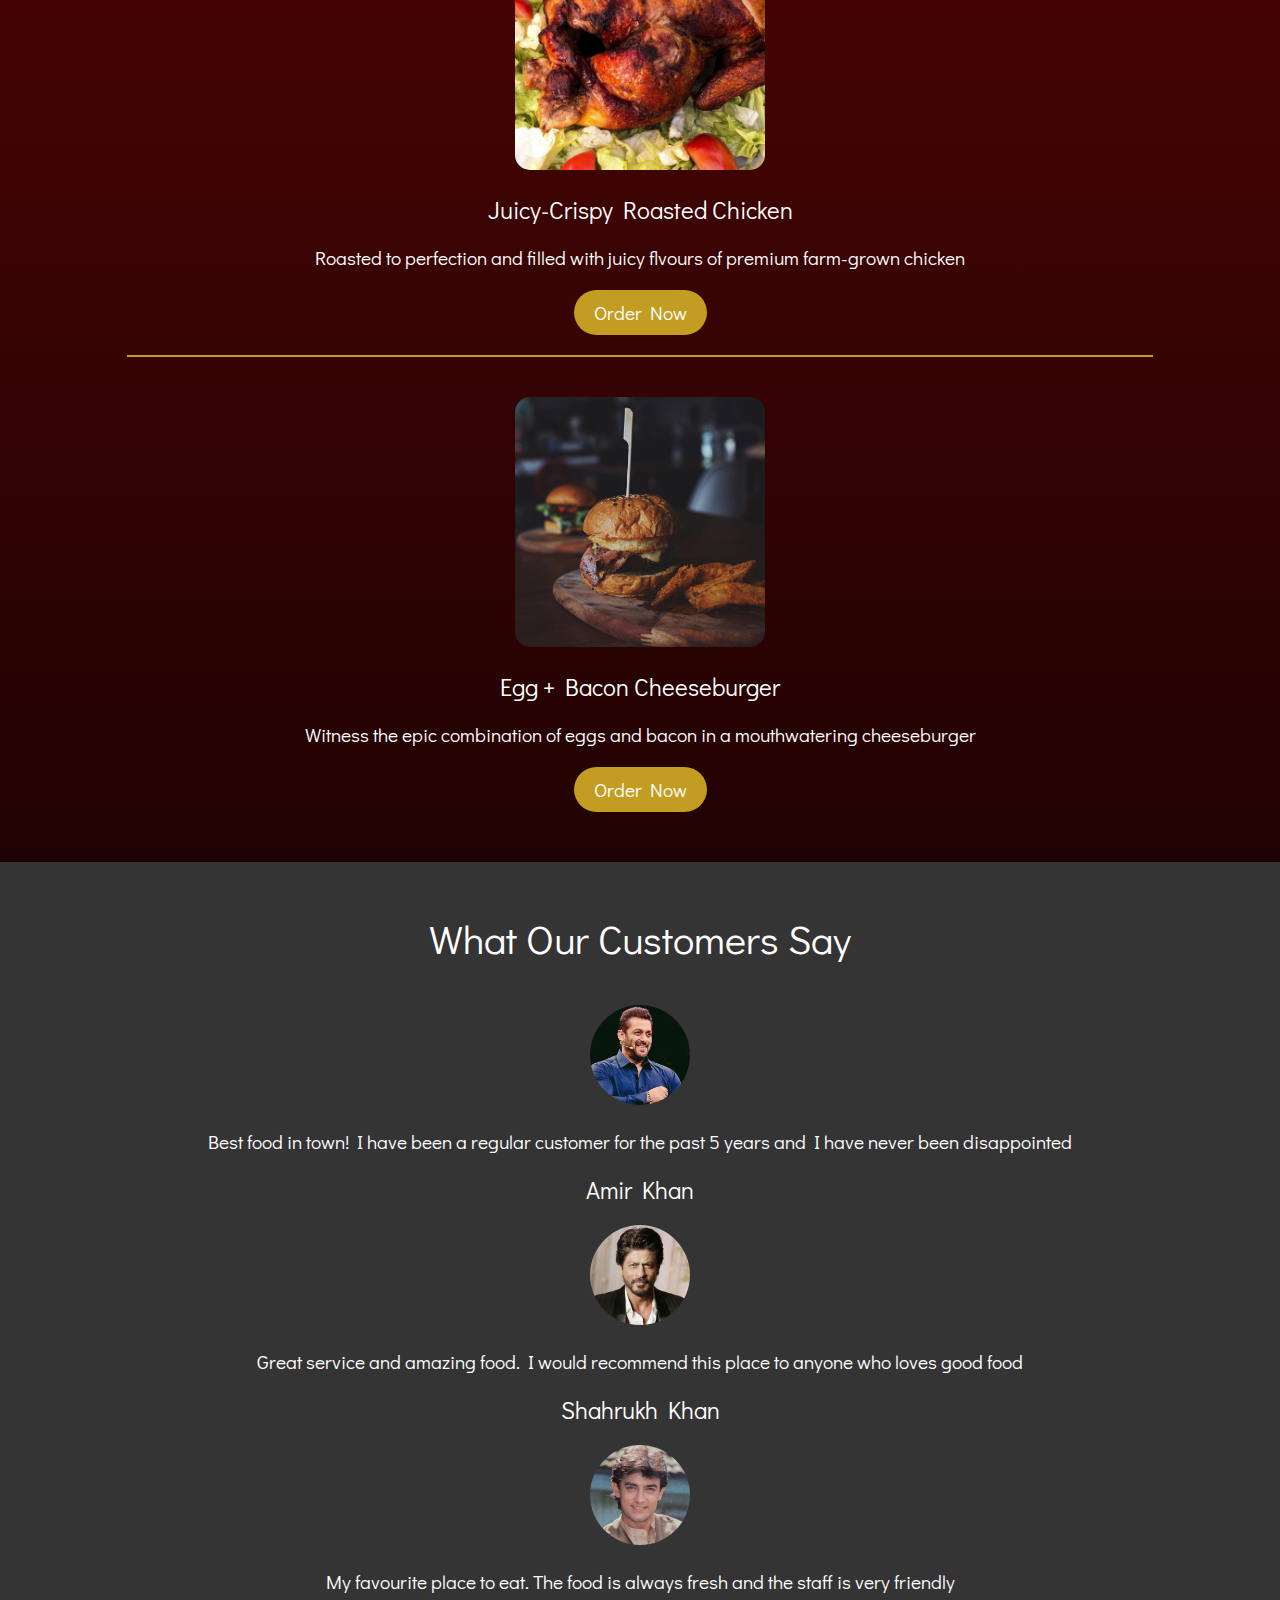
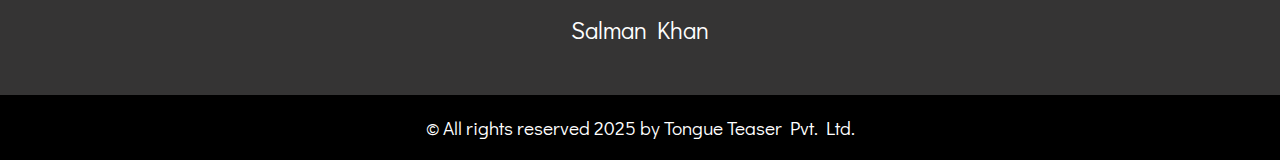
==== commit 2821c271: "customers" ====
--- a/index.html
+++ b/index.html
@@ -51,17 +51,17 @@
     <section class="testimonials">
         <h1>What Our Customers Say</h1>
         <div class="testimonial">
-            <img src="./images/owner.jpg" alt="Person 1">
+            <img src="./images/cust1.jpeg" alt="Person 1">
             <p>Best food in town! I have been a regular customer for the past 5 years and I have never been disappointed</p>
             <h2>Amir Khan</h2>
         </div>
         <div class="testimonial">
-            <img src="./images/manager.jpg" alt="Person 2">
+            <img src="./images/cust2.jpeg" alt="Person 2">
             <p>Great service and amazing food. I would recommend this place to anyone who loves good food</p>
             <h2>Shahrukh Khan</h2>
         </div>
         <div class="testimonial">
-            <img src="./images/chef.jpg" alt="Person 3">
+            <img src="./images/cust3.jpeg" alt="Person 3">
             <p>My favourite place to eat. The food is always fresh and the staff is very friendly</p>
             <h2>Salman Khan</h2>
         </div>
